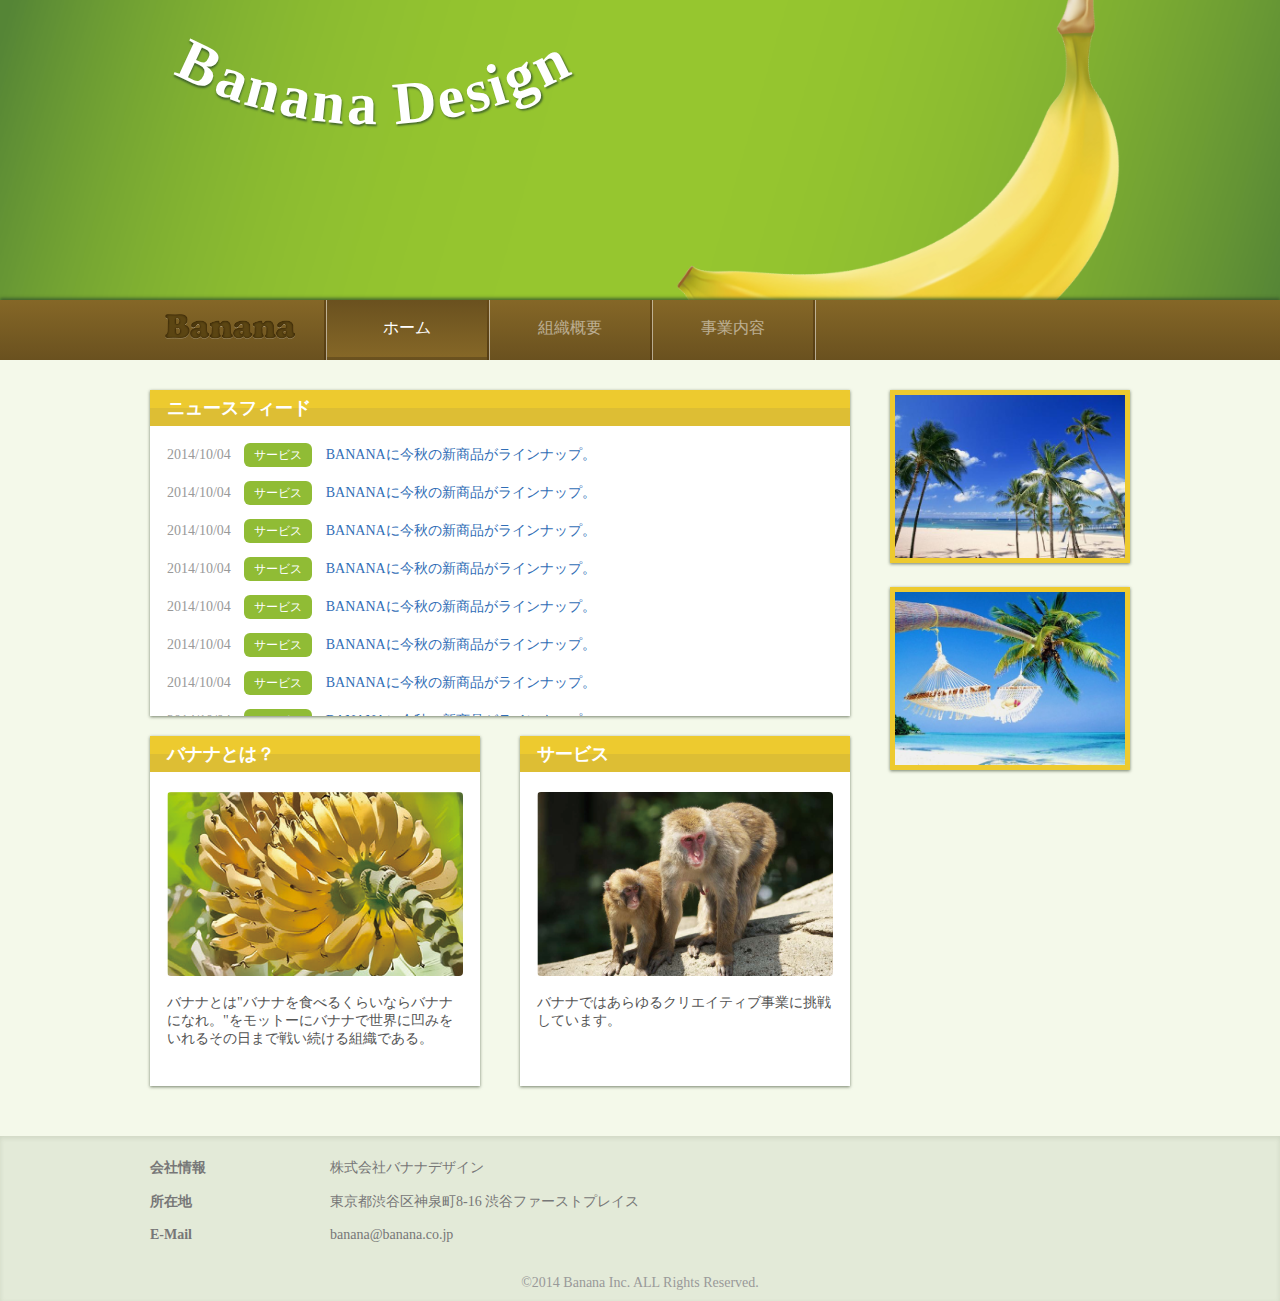
==== index.html @ 3b84ad2c "dirオプション" ====
<!DOCTYPE html>
<html>
  <head>
    <meta charset="UTF-8">
    <title>株式会社バナナデザイン</title>
    <link rel="stylesheet" href="./setting.css">
    <link rel="stylesheet"  href="./top.css">
  </head>
  <body>
    <!-- ----------header------------- -->
    <div class="top-head">
      <div class="content">
        <h1 id="title">Banana Design</h1>
      </div>
    </div>
    <!-- ----------------------------- -->

    <!-- ----------navbar------------- -->
    <nav class="top-nav">
      <ul>
        <li class="logo">
          <a href="./index.html" class="nav-logo"><img src="img/logo.png"></a>
        </li>
        <li class="list-border"></li>
        <li>
          <a href="./index.html" class="nav-link active">ホーム</a>
        </li>
        <li class="list-border"></li>
        <li>
          <a href="./about.html" class="nav-link">組織概要</a>
        </li>
        <li class="list-border"></li>
        <li>
          <a href="./service.html" class="nav-link">事業内容</a>
        </li>
        <li class="list-border"></li>
        <div class="clear"></div>
      </ul>
    </nav>
    <!-- ----------------------------- -->

    <div class="main-content">
      <div class="content">

        <div class="left-content">
          <!-- --------ニュースフィード-------- -->
          <div class="box large-box newsfeed-box">
            <div class="title-back">
              <h2 class="title">ニュースフィード</h2>
            </div>
            <div class="box-content">
              <ul>
                <li>
                  <span class="date">2014/10/04</span>
                  <a href="" class="tag">サービス</a>
                  <a href="" class="text">BANANAに今秋の新商品がラインナップ。</a>
                </li>
                <li>
                  <span class="date">2014/10/04</span>
                  <a href="" class="tag">サービス</a>
                  <a href="" class="text">BANANAに今秋の新商品がラインナップ。</a>
                </li>
                <li>
                  <span class="date">2014/10/04</span>
                  <a href="" class="tag">サービス</a>
                  <a href="" class="text">BANANAに今秋の新商品がラインナップ。</a>
                </li>
                <li>
                  <span class="date">2014/10/04</span>
                  <a href="" class="tag">サービス</a>
                  <a href="" class="text">BANANAに今秋の新商品がラインナップ。</a>
                </li>
                <li>
                  <span class="date">2014/10/04</span>
                  <a href="" class="tag">サービス</a>
                  <a href="" class="text">BANANAに今秋の新商品がラインナップ。</a>
                </li>
                <li>
                  <span class="date">2014/10/04</span>
                  <a href="" class="tag">サービス</a>
                  <a href="" class="text">BANANAに今秋の新商品がラインナップ。</a>
                </li>
                <li>
                  <span class="date">2014/10/04</span>
                  <a href="" class="tag">サービス</a>
                  <a href="" class="text">BANANAに今秋の新商品がラインナップ。</a>
                </li>
                <li>
                  <span class="date">2014/10/04</span>
                  <a href="" class="tag">サービス</a>
                  <a href="" class="text">BANANAに今秋の新商品がラインナップ。</a>
                </li>
                <li>
                  <span class="date">2014/10/04</span>
                  <a href="" class="tag">サービス</a>
                  <a href="" class="text">BANANAに今秋の新商品がラインナップ。</a>
                </li>
              </ul>
            </div>
          </div>
          <!-- ----------------------------- -->

          <!-- ------------about------------- -->
          <div class="box small-box about-box">
            <div class="title-back">
              <h3 class="title">バナナとは？</h3>
            </div>
            <div class="box-content">
              <img src="img/top1.png">
              <p>バナナとは"バナナを食べるくらいならバナナになれ。"をモットーにバナナで世界に凹みをいれるその日まで戦い続ける組織である。</p>
            </div>
          </div>
          <!-- ----------------------------- -->

          <!-- ------------service----------- -->
          <div class="box small-box service-box">
            <div class="title-back">
              <h3 class="title">サービス</h3>
            </div>
            <div class="box-content">
              <img src="img/top2.png">
              <p>バナナではあらゆるクリエイティブ事業に挑戦しています。</p>
            </div>
          </div>
          <!-- ----------------------------- -->

          <div class="clear"></div>
        </div>
        <div class="right-content">
          <img src="img/right1.jpg">
          <img src="img/right2.jpg">
        </div>
        <div class="clear"></div>

      </div>
    </div>

    <!-- ---------footer----------- -->
    <div class="footer">
      <div class="content">
        <div class="footer-info">
          <strong>会社情報</strong>
          <div class="info">株式会社バナナデザイン</div>
          <div class="clear"></div>
        </div>
        <div class="footer-info">
          <strong>所在地</strong>
          <div class="info">東京都渋谷区神泉町8-16 渋谷ファーストプレイス</div>
          <div class="clear"></div>
        </div>
        <div class="footer-info">
          <strong>E-Mail</strong>
          <div class="info">banana@banana.co.jp</div>
          <div class="clear"></div>
        </div>
        <div class="copyright">
          ©2014 Banana Inc. ALL Rights Reserved.
        </div>
      </div>
    </div>
    <!-- ----------------------------- -->

    <!-- jQuery (necessary for Bootstrap's JavaScript plugins) -->
    <script src="https://ajax.googleapis.com/ajax/libs/jquery/1.11.3/jquery.min.js"></script>

    <script src="./js/jquery.arctext.js"></script>
    <script>
      $(function(){
        $("#title").arctext({radius: 400, dir: -1});
      });
    </script>
  </body>
</html>
---- setting.css ----
html, body{
  margin: 0;
  padding: 0;
  width: 100%;
  height: 100%;
  font-size: 14px;
  color: #555;
}
body{
  background-color: #f4f9ea;
}
h1, h2, h3, h4, h5, h6{
  margin: 0;
}
ul{
  margin:0;
  padding:0;
  list-style: none;
}
a{
  color: #316eb6;
  text-decoration: none;
}
a:hover{
  color: #1d487b;
}
.clear{
  clear: both;
}
.content{
  width: 980px;
  margin: 0 auto;
}
.top-nav{
  /* IE10 Consumer Preview */
  background-image: -ms-linear-gradient(top, #856727 0%, #6A511F 100%);
  /* Mozilla Firefox */
  background-image: -moz-linear-gradient(top, #856727 0%, #6A511F 100%);
  /* Opera */
  background-image: -o-linear-gradient(top, #856727 0%, #6A511F 100%);
  /* Webkit (Safari/Chrome 10) */
  background-image: -webkit-gradient(linear, left top, left bottom, color-stop(0, #856727), color-stop(1, #6A511F));
  /* Webkit (Chrome 11+) */
  background-image: -webkit-linear-gradient(top, #856727 0%, #6A511F 100%);
  /* W3C Markup, IE10 Release Preview */
  background-image: linear-gradient(to bottom, #856727 0%, #6A511F 100%);
  box-shadow: 0px -2px 3px rgba(52,85,43,0.8);
}
.top-nav.shadow{
  box-shadow: 0px 3px 3px rgba(52,85,43,0.75);
  position: relative;
}
.top-nav ul{
  margin: 0 auto;
  width: 980px;
}
.top-nav li{
  float: left;
}
.top-nav .nav-link{
  color: white;
  display: block;
  width: 160px;
  font-size: 16px;
  text-align: center;
  padding: 18px 0px;
  opacity: 0.5;
}
.top-nav .nav-link:hover{
  opacity: 1;
}
.top-nav .nav-link.active{
  opacity: 1;
  /* IE10 Consumer Preview */
  background-image: -ms-linear-gradient(bottom, #856727 0%, #6A511F 100%);
  /* Mozilla Firefox */
  background-image: -moz-linear-gradient(bottom, #856727 0%, #6A511F 100%);
  /* Opera */
  background-image: -o-linear-gradient(bottom, #856727 0%, #6A511F 100%);
  /* Webkit (Safari/Chrome 10) */
  background-image: -webkit-gradient(linear, left bottom, left top, color-stop(0, #856727), color-stop(1, #6A511F));
  /* Webkit (Chrome 11+) */
  background-image: -webkit-linear-gradient(bottom, #856727 0%, #6A511F 100%);
  /* W3C Markup, IE10 Release Preview */
  background-image: linear-gradient(to top, #856727 0%, #6A511F 100%);
}
.top-nav li.logo img{
  width: 130px;
}
.top-nav .nav-logo{
  width: 160px;
  padding: 14px 14px 14px 0px;
  display: block;
  text-align: center;
}
.top-nav li.list-border{
  width: 2px;
  background-color: rgba(49,25,0,0.7);
  display: block;
  height: 60px;
  border-right: 1px solid #fff;
  opacity: 0.5;
}
.sub-header{
  height: 160px;
  width: 100%;
  /* IE10 Consumer Preview */
  background-image: -ms-linear-gradient(top, #558536 0%, #95C530 100%);
  /* Mozilla Firefox */
  background-image: -moz-linear-gradient(top, #558536 0%, #95C530 100%);
  /* Opera */
  background-image: -o-linear-gradient(top, #558536 0%, #95C530 100%);
  /* Webkit (Safari/Chrome 10) */
  background-image: -webkit-gradient(linear, left top, left bottom, color-stop(0, #558536), color-stop(1, #95C530));
  /* Webkit (Chrome 11+) */
  background-image: -webkit-linear-gradient(top, #558536 0%, #95C530 100%);
  /* W3C Markup, IE10 Release Preview */
  background-image: linear-gradient(to bottom, #558536 0%, #95C530 100%);
}
.sub-header h1{
  color: #fff;
  font-size: 30px;
  padding-top: 50px;
  text-shadow: 1px 2px 2px rgba(52,85,43,0.8);
}
.main-content{
  background-color: #f4f9ea;
  padding-top: 30px;
}
.box{
  background-color: #fff;
  margin-bottom: 20px;
  box-shadow: 0px 1px 3px rgba(34,50,24,0.6);
}
.title-back{
  /* IE10 Consumer Preview */
  background-image: -ms-linear-gradient(top, #EDCA2F 0%, #EDCA2F 50%, #DDBE34 50.1%, #DDBE34 100%);
  /* Mozilla Firefox */
  background-image: -moz-linear-gradient(top, #EDCA2F 0%, #EDCA2F 50%, #DDBE34 50.1%, #DDBE34 100%);
  /* Opera */
  background-image: -o-linear-gradient(top, #EDCA2F 0%, #EDCA2F 50%, #DDBE34 50.1%, #DDBE34 100%);
  /* Webkit (Safari/Chrome 10) */
  background-image: -webkit-gradient(linear, left top, left bottom, color-stop(0, #EDCA2F), color-stop(0.5, #EDCA2F), color-stop(0.501, #DDBE34), color-stop(1, #DDBE34));
  /* Webkit (Chrome 11+) */
  background-image: -webkit-linear-gradient(top, #EDCA2F 0%, #EDCA2F 50%, #DDBE34 50.1%, #DDBE34 100%);
  /* W3C Markup, IE10 Release Preview */
  background-image: linear-gradient(to bottom, #EDCA2F 0%, #EDCA2F 50%, #DDBE34 50.1%, #DDBE34 100%);
}
.title-back .title{
  color: #fff;
  font-size: 18px;
  padding: 6px 17px;
}
.box-content{
  padding: 20px 17px;
}
.side{
  /* IE10 Consumer Preview */
  background-image: -ms-linear-gradient(top, #856727 0%, #6A511F 100%);
  /* Mozilla Firefox */
  background-image: -moz-linear-gradient(top, #856727 0%, #6A511F 100%);
  /* Opera */
  background-image: -o-linear-gradient(top, #856727 0%, #6A511F 100%);
  /* Webkit (Safari/Chrome 10) */
  background-image: -webkit-gradient(linear, left top, left bottom, color-stop(0, #856727), color-stop(1, #6A511F));
  /* Webkit (Chrome 11+) */
  background-image: -webkit-linear-gradient(top, #856727 0%, #6A511F 100%);
  /* W3C Markup, IE10 Release Preview */
  background-image: linear-gradient(to bottom, #856727 0%, #6A511F 100%);
  min-height: 120px;
  border-radius: 6px;
  padding: 10px;
  box-shadow: 0px 1px 3px rgba(34,50,24,0.6);
}
.side .side-link{
  color: rgba(255,255,255,1);
  display: block;
  padding: 14px 35px;
  margin-bottom: 6px;
  background-color: rgba(255,255,255,0.1);
  position: relative;
}
.side .side-link img{
  position: absolute;
  left: 8px;
  top: 12px;
}
.footer{
  height: 150px;
  width: 100%;
  margin-top: 30px;
  padding-top: 15px;
  background-color: #e3ead8;
  box-shadow: 0px 2px 5px rgba(34,50,24,0.1) inset;
}
.footer .footer-info{
  color: #777;
  padding: 8px 0px;
}
.footer .footer-info strong, .footer .footer-info .info{
  float: left;
}
.footer .footer-info strong{
  width: 180px;
}
.footer .content{
  position: relative;
  height: 100%;
}
.copyright{
  text-align: center;
  color: #999;
  width: 100%;
  bottom: 10px;
  position: absolute;
}
---- top.css ----
.top-head{
  height: 300px;
  width: 100%;
  background: url(img/top.png);
  background-repeat: no-repeat;
  background-position: center;
  background-size: cover;
}
.top-head h1{
  color: #fff;
  font-size: 60px;
  padding-top: 70px;
  margin-left: 30px;
  text-shadow: 1px 2px 2px rgba(52,85,43,0.8);
}
.newsfeed-box .box-content{
  height: 250px;
  overflow: scroll;
}
.box-content ul li{
  margin-bottom: 20px;
}
.box-content ul li .date{
  color: #999;
}
.box-content ul li .tag{
  background-color: #90bc35;
  color: #fff;
  text-decoration: none;
  padding: 5px 10px;
  border-radius: 6px;
  font-size: 12px;
  margin: 0px 10px;
}
.large-box{
  width: 700px;
}
.small-box{
  width: 330px;
  height: 350px;
  margin-right: 40px;
  float: left;
}
.small-box.service-box{
  margin-right: 0px;
}
.small-box .box-content img{
  width: 100%;
  border-radius: 4px;
}
.main-content .right-content{
  float: left;
  width: 240px;
  margin-left: 40px;
}
.main-content .right-content img{
  width: 100%;
  border: 5px solid #EDCA2F;
  box-shadow: 0px 1px 3px rgba(34,50,24,0.6);
  margin-bottom: 20px;
  box-sizing: border-box;
}
.main-content .left-content{
  float: left;
  width: 700px;
}
li.dropdown.open .dropdown-menu{
  text-align: center;
}
li.dropdown.open .dropdown-menu a{
  display: block;
  padding: 5px 0px;
}
.dropdown-menu .divider{
  margin: 0px;
}
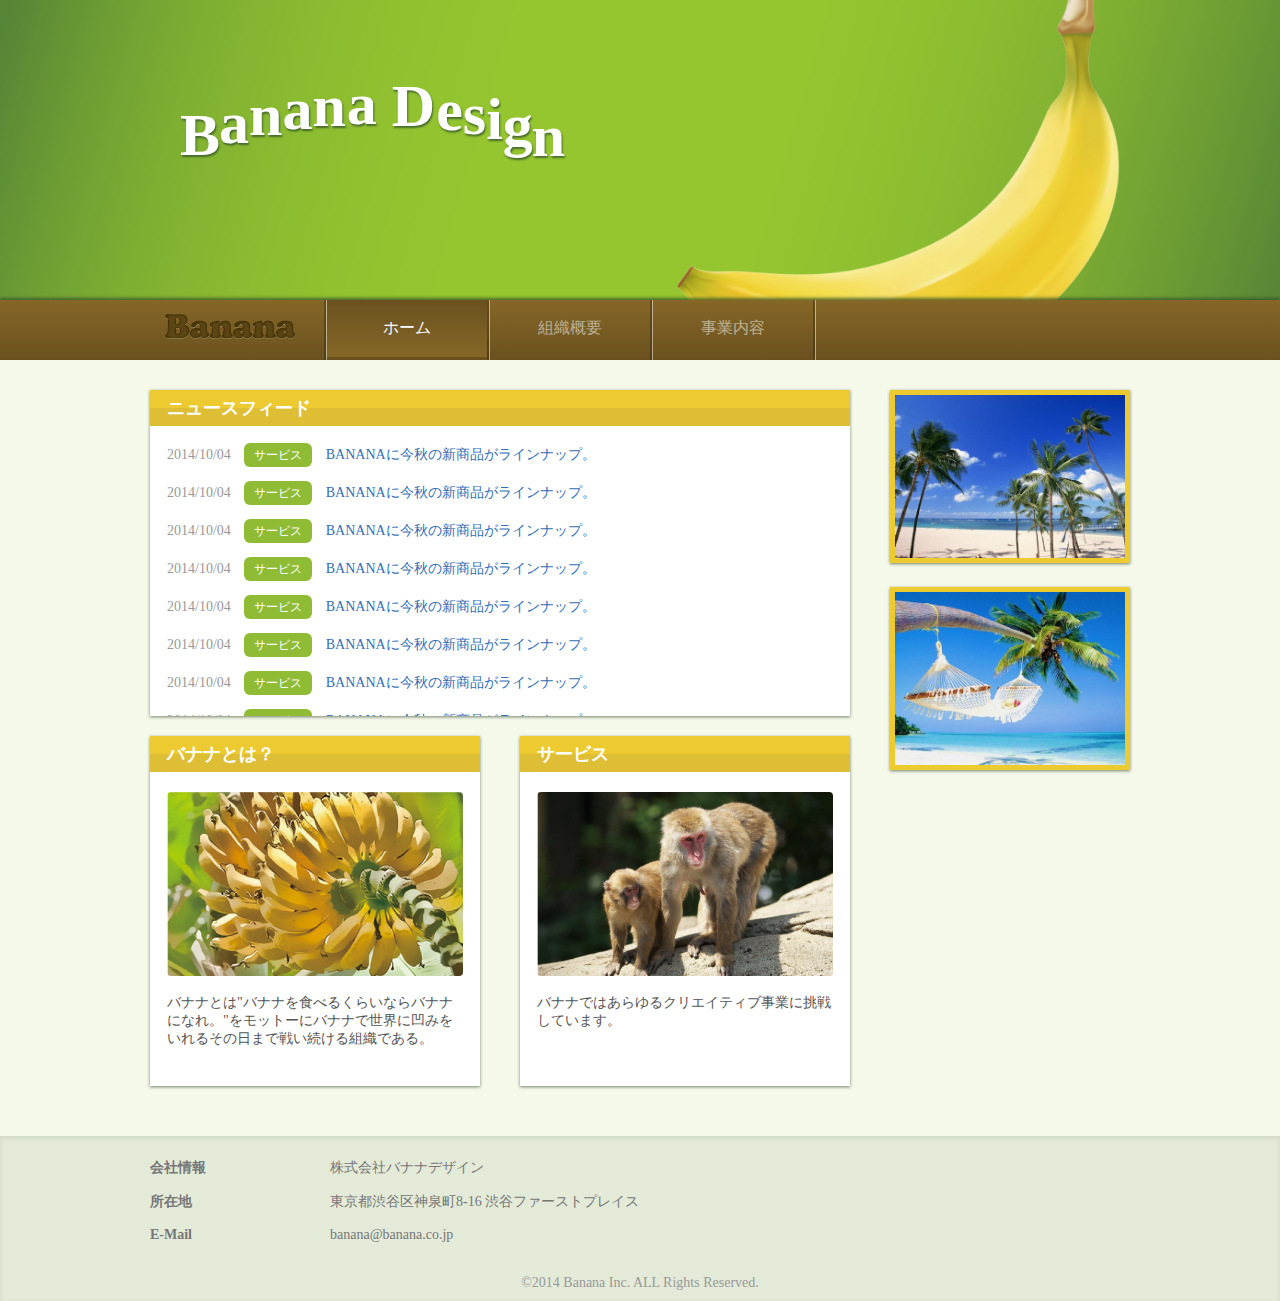
==== commit 89fdb59c: "rotateオプション" ====
--- a/index.html
+++ b/index.html
@@ -166,7 +166,7 @@
     <script src="./js/jquery.arctext.js"></script>
     <script>
       $(function(){
-        $("#title").arctext({radius: 400, dir: -1});
+        $("#title").arctext({radius: 500, rotate: false});
       });
     </script>
   </body>
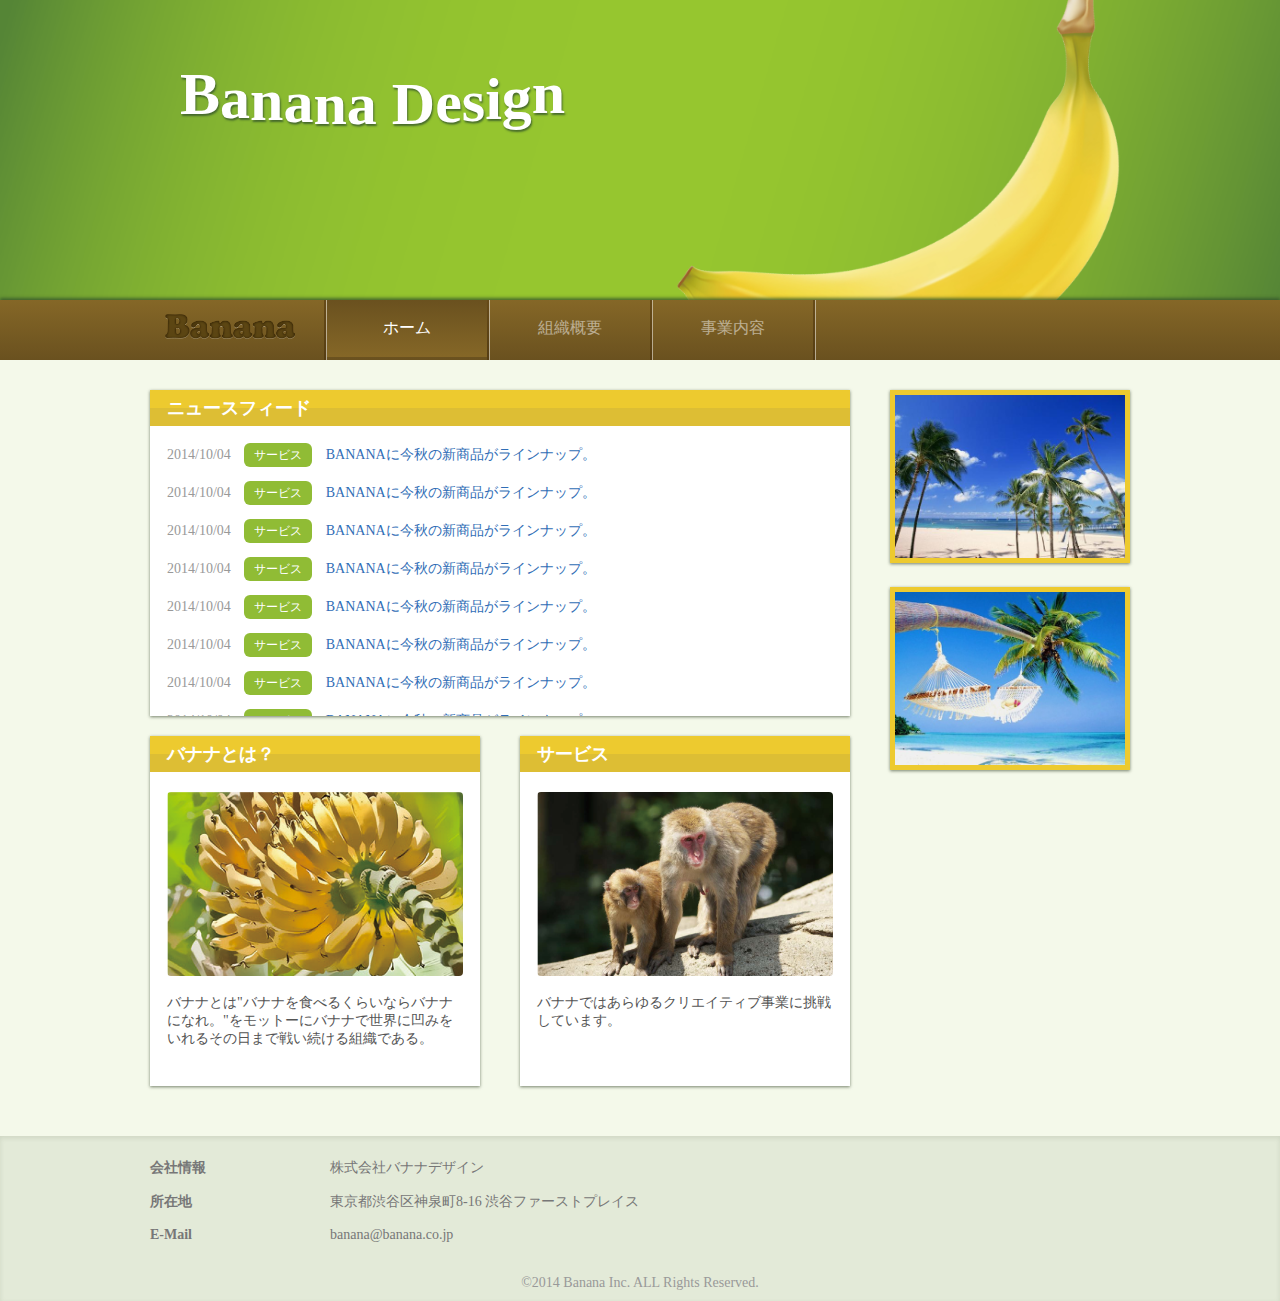
==== commit 88ee28fe: "アニメーション" ====
--- a/index.html
+++ b/index.html
@@ -166,7 +166,18 @@
     <script src="./js/jquery.arctext.js"></script>
     <script>
       $(function(){
-        $("#title").arctext({radius: 500, rotate: false});
+        $("#title").arctext({radius: 1400, rotate: false, dir: -1});
+        $("#title").on("click", function(){
+          $(this).arctext('set', {
+            radius    : 300,
+            dir       : 1,
+            rotate    : true,
+            animation : {
+              easing  : 'ease-out',
+              speed : 800
+            }
+          });
+        })
       });
     </script>
   </body>
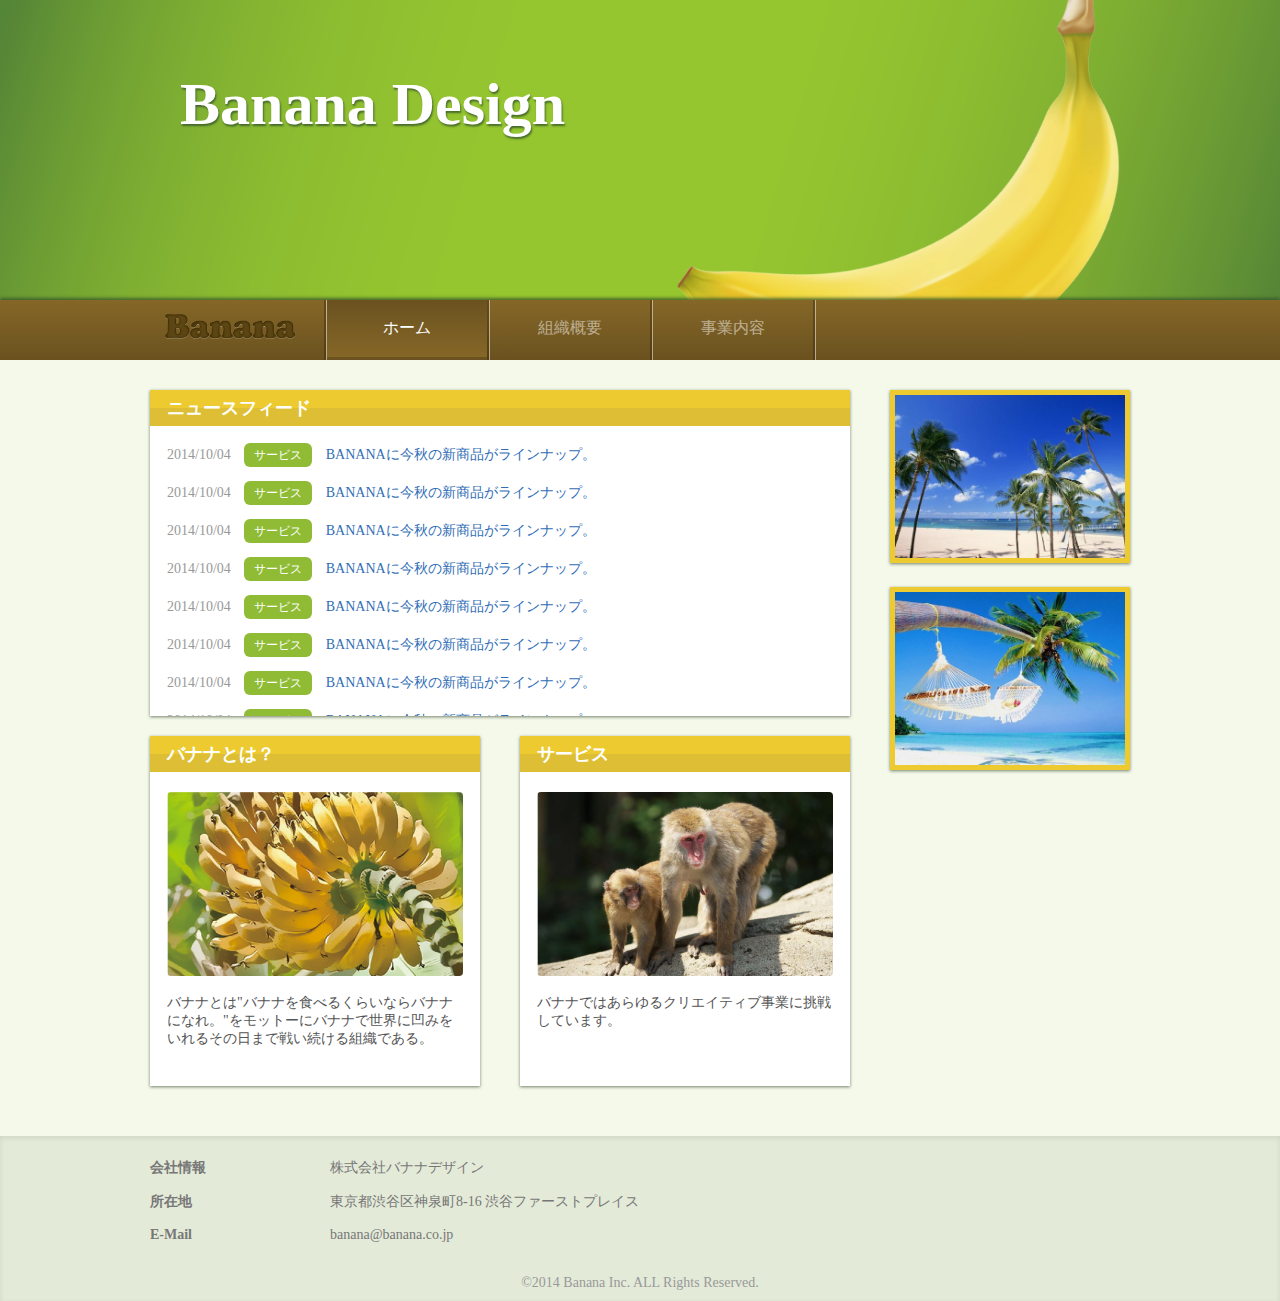
==== commit 4d367bbc: "jquery.hcaptions.jsのインポート" ====
--- a/index.html
+++ b/index.html
@@ -10,7 +10,7 @@
     <!-- ----------header------------- -->
     <div class="top-head">
       <div class="content">
-        <h1 id="title">Banana Design</h1>
+        <h1>Banana Design</h1>
       </div>
     </div>
     <!-- ----------------------------- -->
@@ -163,22 +163,7 @@
     <!-- jQuery (necessary for Bootstrap's JavaScript plugins) -->
     <script src="https://ajax.googleapis.com/ajax/libs/jquery/1.11.3/jquery.min.js"></script>
 
-    <script src="./js/jquery.arctext.js"></script>
-    <script>
-      $(function(){
-        $("#title").arctext({radius: 1400, rotate: false, dir: -1});
-        $("#title").on("click", function(){
-          $(this).arctext('set', {
-            radius    : 300,
-            dir       : 1,
-            rotate    : true,
-            animation : {
-              easing  : 'ease-out',
-              speed : 800
-            }
-          });
-        })
-      });
-    </script>
+    <script src="./js/jquery.hcaptions.js"></script>
+
   </body>
 </html>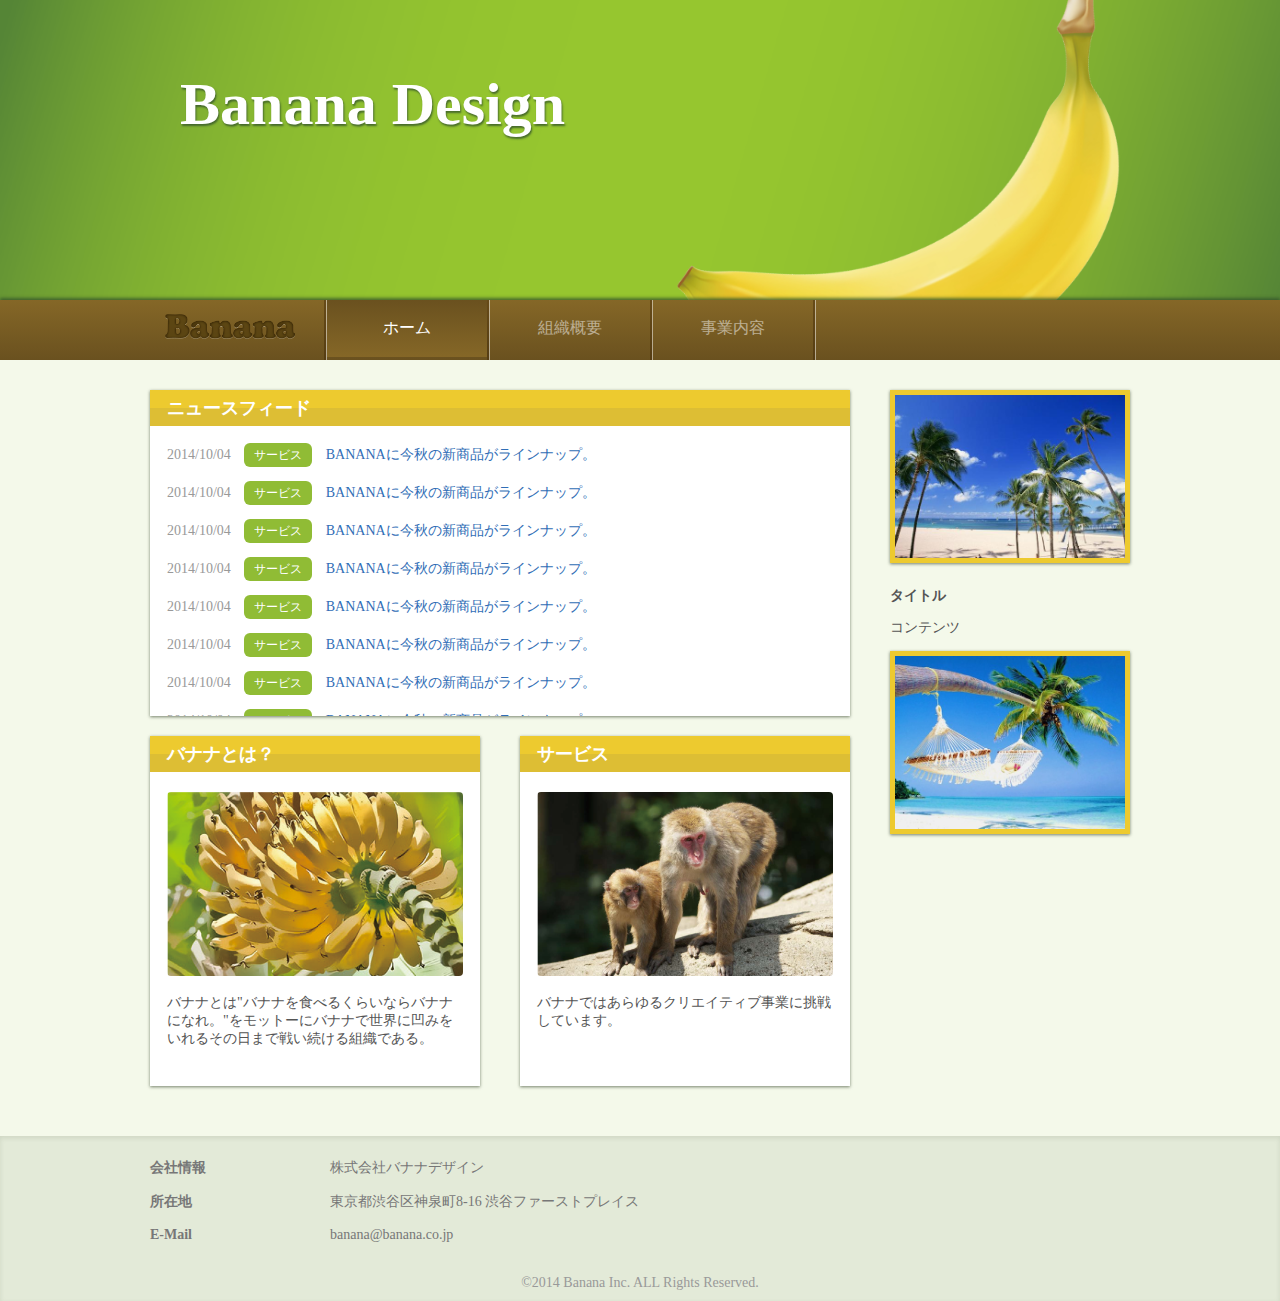
==== commit 03b25ce8: "htmlの記述" ====
--- a/index.html
+++ b/index.html
@@ -127,7 +127,15 @@
           <div class="clear"></div>
         </div>
         <div class="right-content">
-          <img src="img/right1.jpg">
+          <a href="#myToggle" class="hcaption">
+            <img src="img/right1.jpg">
+          </a>
+          <div id="myToggle" class="cap-overlay">
+            <h4>タイトル</h4>
+            <p>
+              コンテンツ
+            </p>
+          </div>
           <img src="img/right2.jpg">
         </div>
         <div class="clear"></div>
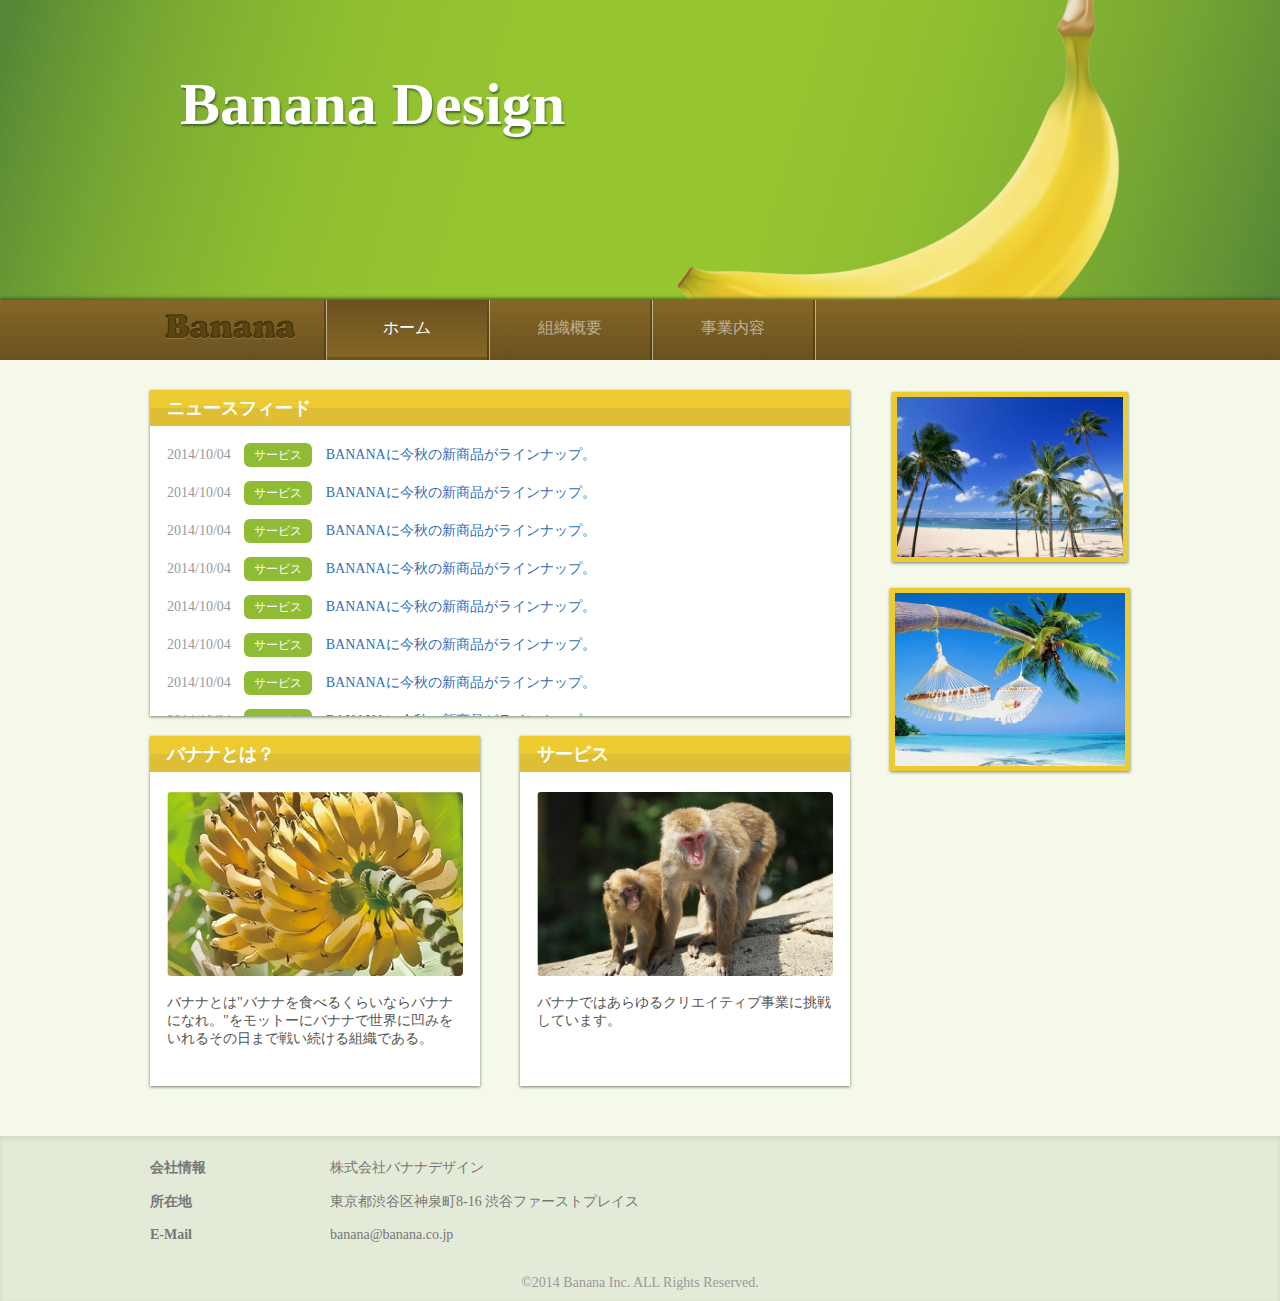
==== commit 46e5b85c: "スクリプトの記述" ====
--- a/index.html
+++ b/index.html
@@ -172,6 +172,10 @@
     <script src="https://ajax.googleapis.com/ajax/libs/jquery/1.11.3/jquery.min.js"></script>
 
     <script src="./js/jquery.hcaptions.js"></script>
-
+    <script>
+      $(function(){
+        $('.hcaption').hcaptions();
+      });
+    </script>
   </body>
 </html>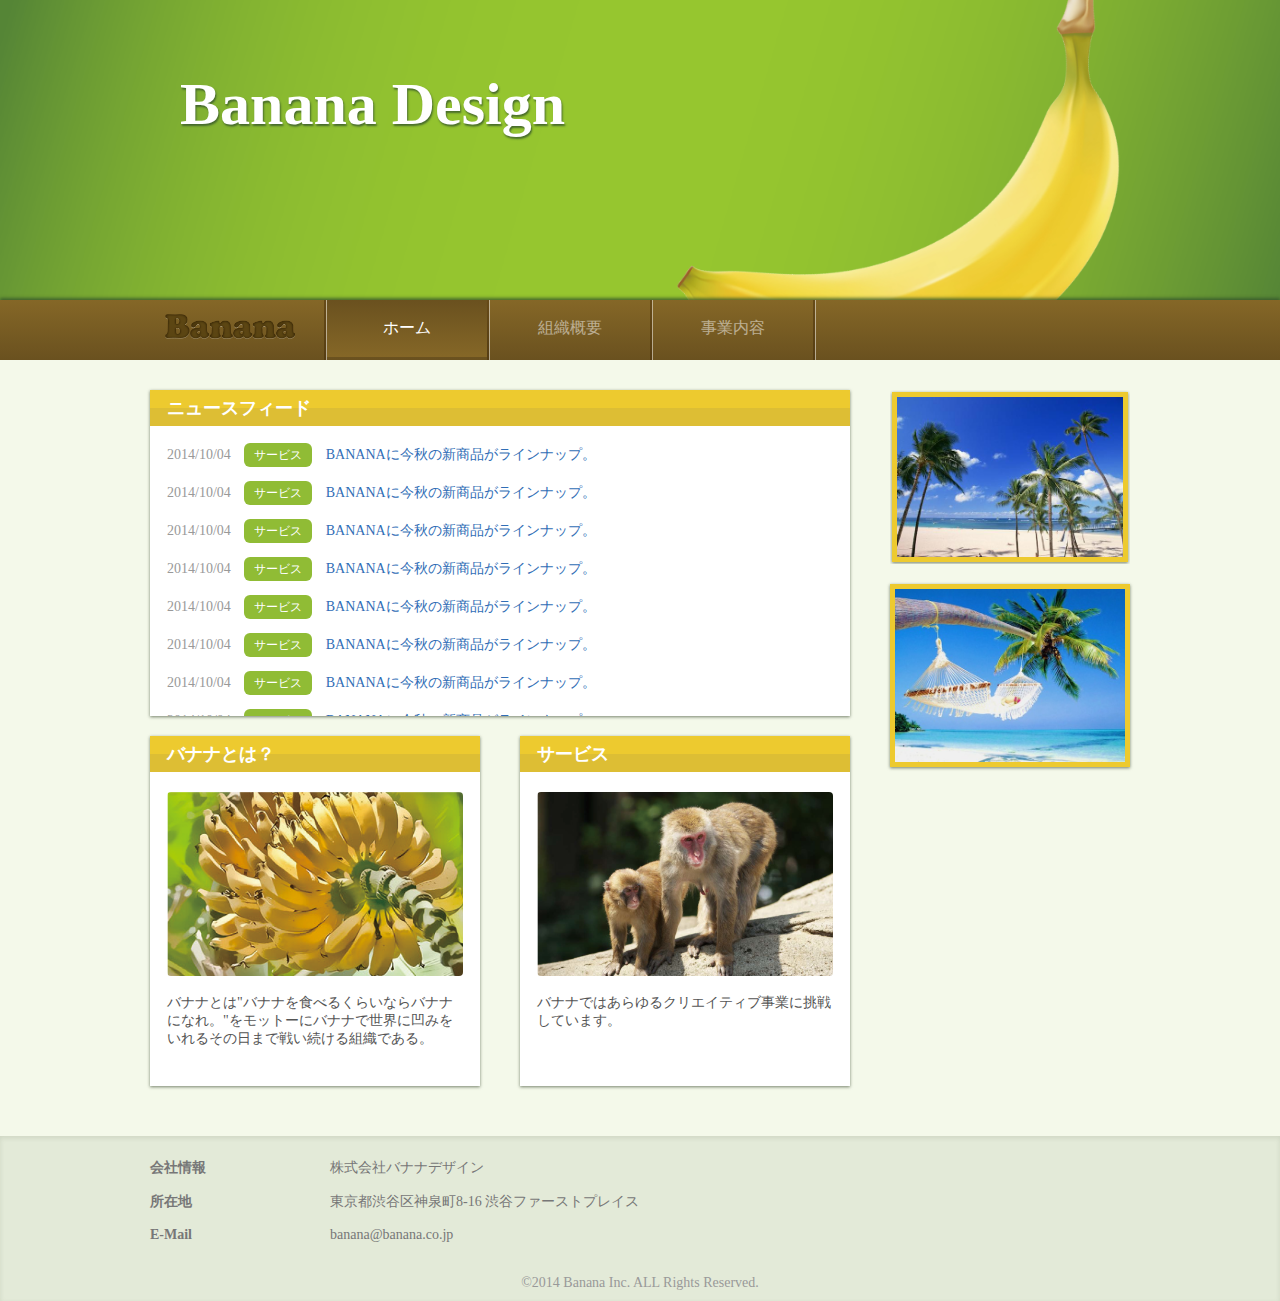
==== commit ef4ad98f: "スタイルの調整" ====
--- a/index.html
+++ b/index.html
@@ -136,6 +136,7 @@
               コンテンツ
             </p>
           </div>
+          <div class="blank"></div>
           <img src="img/right2.jpg">
         </div>
         <div class="clear"></div>
--- a/top.css
+++ b/top.css
@@ -57,20 +57,20 @@
   width: 100%;
   border: 5px solid #EDCA2F;
   box-shadow: 0px 1px 3px rgba(34,50,24,0.6);
-  margin-bottom: 20px;
   box-sizing: border-box;
+  display: block;
 }
 .main-content .left-content{
   float: left;
   width: 700px;
 }
-li.dropdown.open .dropdown-menu{
-  text-align: center;
+.blank{
+  margin-top: 20px;
 }
-li.dropdown.open .dropdown-menu a{
-  display: block;
-  padding: 5px 0px;
-}
-.dropdown-menu .divider{
-  margin: 0px;
+.cap-overlay{
+  display: none;
+  color: white;
+  padding: 12px;
+  background-color: rgba(0, 0, 0, 0.498039);
+  box-sizing: border-box;
 }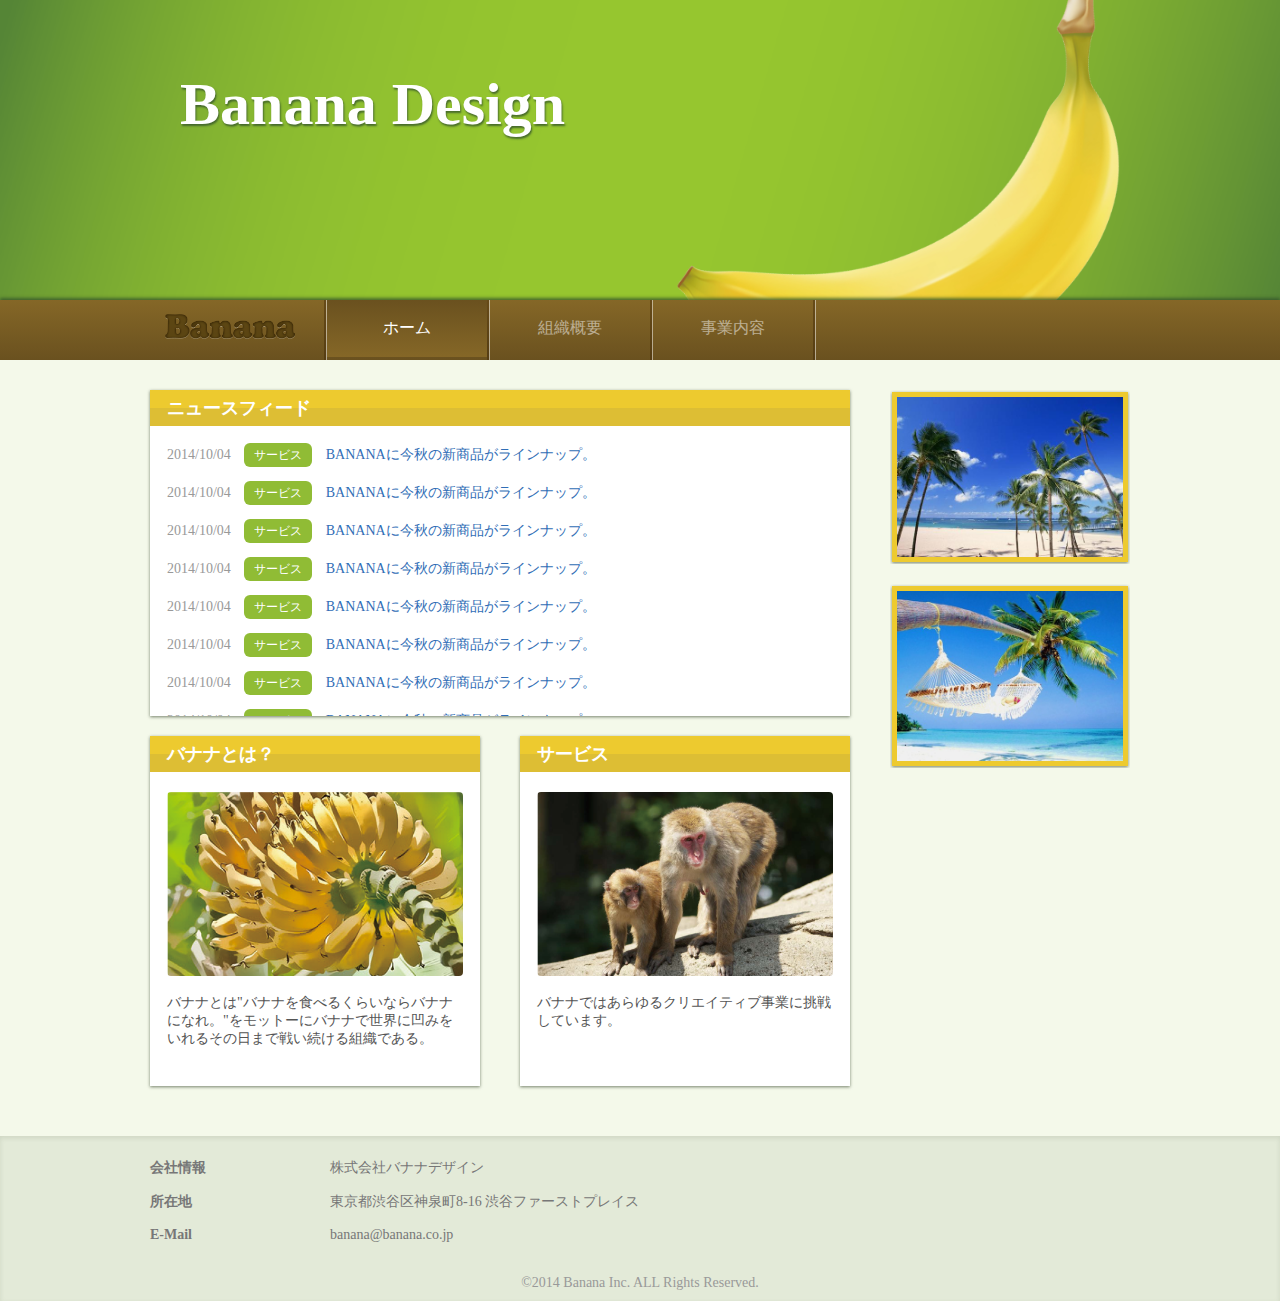
==== commit 16dc9c37: "文面の変更とギャラリーの調整" ====
--- a/index.html
+++ b/index.html
@@ -131,13 +131,23 @@
             <img src="img/right1.jpg">
           </a>
           <div id="myToggle" class="cap-overlay">
-            <h4>タイトル</h4>
+            <h4>ビーチ</h4>
             <p>
-              コンテンツ
+              さんさんと照りつける太陽と、<br>
+              ヤシの木たち。
             </p>
           </div>
           <div class="blank"></div>
-          <img src="img/right2.jpg">
+          <a href="#myToggle2" class="hcaption">
+            <img src="img/right2.jpg">
+          </a>
+          <div id="myToggle2" class="cap-overlay">
+            <h4>ハンモック</h4>
+            <p>
+              ゆったりとしたハンモックで、<br>
+              夢見心地な気分でした。
+            </p>
+          </div>
         </div>
         <div class="clear"></div>
 
